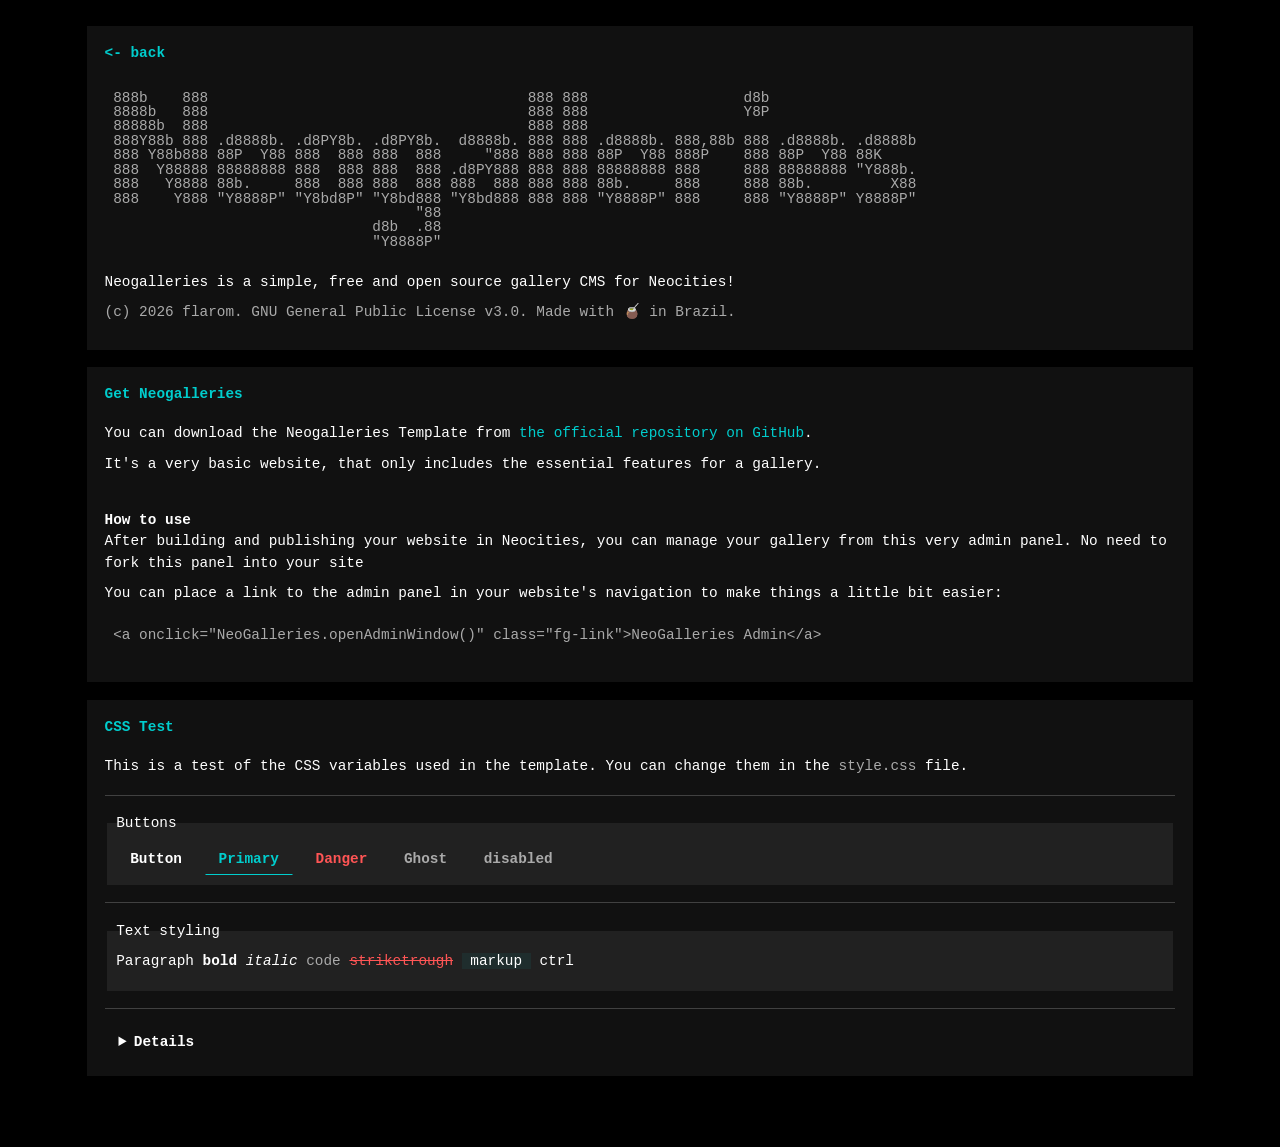
==== about.html @ a648b2d0 "add about" ====
<!DOCTYPE html>
<html lang="en">

<head>
    <meta charset="UTF-8">
    <meta name="viewport" content="width=device-width, initial-scale=1.0">
    <title>About</title>
    <link rel="stylesheet" href="style.css">
</head>
<body>
    <main id="screen">
        <section id="logo" class="panel">
            <h2 class="panel-title"><a href="index.html"><- back</a></h2>
            <pre><code>888b    888                                     888 888                  d8b
8888b   888                                     888 888                  Y8P
88888b  888                                     888 888
888Y88b 888 .d8888b. .d8PY8b. .d8PY8b.  d8888b. 888 888 .d8888b. 888,88b 888 .d8888b. .d8888b
888 Y88b888 88P  Y88 888  888 888  888     "888 888 888 88P  Y88 888P    888 88P  Y88 88K
888  Y88888 88888888 888  888 888  888 .d8PY888 888 888 88888888 888     888 88888888 "Y888b.
888   Y8888 88b.     888  888 888  888 888  888 888 888 88b.     888     888 88b.         X88
888    Y888 "Y8888P" "Y8bd8P" "Y8bd888 "Y8bd888 888 888 "Y8888P" 888     888 "Y8888P" Y8888P"
                                   "88
                              d8b  .88
                              "Y8888P"</code></pre>
            <p>Neogalleries is a simple, free and open source gallery CMS for Neocities!</p>
            <p class="muted">(c) 2026 flarom. GNU General Public License v3.0. Made with 🧉 in Brazil.</p>
        </section>

        <section id="about" class="panel">
            <h2 class="panel-title">Get Neogalleries</h2>
            <p>You can download the Neogalleries Template from <a href="https://github.com/flarom/neogalleries-template">the official repository on GitHub</a>.</p>
            <p>It's a very basic website, that only includes the essential features for a gallery.</p>

            <h2>How to use</h2>
            <p>After building and publishing your website in Neocities, you can manage your gallery from this very admin panel. No need to fork this panel into your site</p>
            <p>You can place a link to the admin panel in your website's navigation to make things a little bit easier:</p>
            <pre><code>&lt;a onclick="NeoGalleries.openAdminWindow()" class="fg-link"&gt;NeoGalleries Admin&lt;/a&gt;</code></pre>
        </section>

        <section id="css-test" class="panel">
            <h2 class="panel-title">CSS Test</h2>
            <p>This is a test of the CSS variables used in the template. You can change them in the <code>style.css</code> file.</p>
            <hr>
            <fieldset>
                <legend>Buttons</legend>
                <button class="btn">Button</button>
                <button class="btn primary">Primary</button>
                <button class="btn danger">Danger</button>
                <button class="btn ghost">Ghost</button>
                <button class="btn" disabled>disabled</button>
            </fieldset>
            <hr>
            <fieldset>
                <legend>Text styling</legend>
                <p>Paragraph <b>bold</b> <i>italic</i> <code>code</code> <s>striketrough</s> <mark>markup</mark> <kbd>ctrl</kbd></p>
            </fieldset>
            <hr>
            <details>
                <summary>Details</summary>
                <p>teste</p>
            </details>
        </section>
    </main>
</body>
</html>
---- style.css ----
/* ============================================
    MARK: Tokens
    ============================================ */
:root {
    --bg:               #000000ff;
    --fg:               #ffffffff;
    --muted:            #aaaaaaff;
    --line:             #ffffff33;
    --line-2:           #ffffffaa;
    --accent:           #00cdcdff;
    --accent-surface:   #00cdcd11;
    --danger:           #ff5555ff;
    --danger-surface:   #ff555511;
    --ok:               #55ff55ff;
    --surface:          #ffffff11;

    --fs: 0.9rem;
    --hair: 0.1ch;
}

*, *::before, *::after { box-sizing: border-box; }

html {
    scrollbar-width: thin;
    scrollbar-color: var(--line-2) var(--bg);
}

body {
    margin: 0;
    background-color: var(--bg);
    color: var(--fg);
    font-family: "IBM Plex Mono", ui-monospace, SFMono-Regular, "Ubuntu Mono", Menlo, Consolas, "Liberation Mono", monospace;
    font-size: var(--fs) !important;
    line-height: 1.5;
}

::selection { background-color: #aaa; color: #000; }

/* no size changes anywhere: only weight. */
h1, h2, h3, b, strong { font-weight: 700; }
h1, h2, h3 { margin: 0; font-size: var(--fs); margin-top: 4ch; }
p { margin: 0; margin-bottom: 1ch; }
s {color: var(--danger)}
mark {background-color: var(--accent-surface); padding: 0 1ch; color: var(--text);}
code { color: var(--muted);}
pre { line-height: 1; padding: 1ch; overflow-x: auto; }
blockquote { border-left: 1ch solid var(--line); padding-left: 1ch; margin-left: 1ch; }
hr { border: none; border-bottom: var(--hair) solid var(--line); margin: 2ch 0; }
fieldset {
    padding: 1ch;
    background-color: var(--surface);
    border: var(--hair) solid transparent;

    legend {
        padding: 0;
        user-select: none;
    }
}
details {
    summary {
        user-select: none;
        font: inherit;
        font-weight: 700;
        color: var(--fg);
        background: transparent;
        border: var(--hair) solid transparent;
        border-radius: 0;
        padding: 0.5ch 1.5ch;
        white-space: nowrap;
    }
    summary:hover:not(:disabled) { background-color: var(--surface); }
    summary:focus:not(:disabled) { outline: none; background-color: var(--surface);}
    summary:active:not(:disabled) { background-color: var(--surface); }

    &:open {
        padding-left: 1ch;
        padding-bottom: 2ch;
        background-color: var(--surface);

        summary {
            margin-bottom: 2ch;
        }
    }
}

.muted { color: var(--muted); }
.accent { color: var(--accent); }
.danger { color: var(--danger); }
.hidden { display: none !important; }

a { color: var(--accent); text-decoration: none; cursor: default; }
a:hover { text-decoration: underline; }

/* ============================================
    MARK: Screen
    ============================================ */
main {
    max-width: 132ch;
    margin: 0 auto;
    padding: 3ch 2ch 8ch;
    display: flex;
    flex-direction: column;
    gap: 2ch;
}

.panel {
    background-color: var(--surface);
    padding: 2ch;
}

.panel-title {
    color: var(--accent);
    margin: 0 0 2ch;
}

.row {
    display: flex;
    align-items: center;
    gap: 1ch;
}

.row.between { justify-content: space-between; }
.row.wrap { flex-wrap: wrap; }
.row.top { align-items: flex-start; }
.grow { flex: 1; min-width: 0; }

.notice {
    padding: 1ch 2ch;
    color: var(--muted);
}
.notice.err { background-color: var(--danger-surface); color: var(--danger); }

/* ============================================
    MARK: Controls
    ============================================ */
.btn {
    font: inherit;
    font-weight: 700;
    color: var(--fg);
    background: transparent;
    border: var(--hair) solid transparent;
    border-radius: 0;
    padding: 0.5ch 1.5ch;
    white-space: nowrap;
}

.btn:hover:not(:disabled) { border-bottom-color: var(--line-2); background-color: var(--surface); }
.btn:focus:not(:disabled) { outline: none; border-bottom-color: var(--line-2); background-color: var(--surface);}
.btn:active:not(:disabled) { background-color: var(--surface); }

.btn.primary { border-bottom-color: var(--accent); color: var(--accent); }
.btn.primary:focus:not(:disabled) { border-bottom-color: var(--accent); background-color: var(--accent-surface); }
.btn.primary:hover:not(:disabled) { border-bottom-color: var(--accent); background-color: var(--accent-surface); }

.btn.danger { color: var(--danger); }
.btn.danger:focus:not(:disabled) { border-bottom-color: var(--danger); background-color: var(--danger-surface); }
.btn.danger:hover:not(:disabled) { border-bottom-color: var(--danger); background-color: var(--danger-surface); color: var(--danger); }

.btn.ghost { border-color: transparent; color: var(--muted); }
.btn.ghost:focus:not(:disabled) { border-bottom-color: var(--line-2); background-color: var(--surface); }
.btn.ghost:hover:not(:disabled) { border-bottom-color: var(--line-2); background-color: var(--surface); }
.btn:disabled { color: var(--muted);     }

.field { display: flex; flex-direction: column; gap: 0.5ch; color: var(--muted); }
.field.row { flex-direction: row; align-items: center; gap: 1ch; }

input, select, textarea {
    font: inherit;
    color: var(--fg);
    border: var(--hair) solid transparent;
    border-radius: 0;
    padding: 0.5ch 1ch;
    width: 100%;
    caret-color: var(--accent);
    caret-shape: block;
    background-color: var(--surface);
}

input:focus, select:focus, textarea:focus { outline: none; border-bottom: 1px solid var(--accent); background-color: var(--accent-surface); }
input::placeholder { color: var(--muted); opacity: .6; }
input[type="file"] { padding: 0.5ch 0; color: var(--muted) }
input[type="checkbox"] { width: auto; accent-color: var(--accent); }

.form { display: flex; flex-direction: column; gap: 2ch; }

/* ============================================
    MARK: Account
    ============================================ */
#accountThumb {
    width: 34ch;
    aspect-ratio: 4 / 3;
    object-fit: cover;
    background-color: var(--bg);
}

#accountInfo dl {
    display: grid;
    grid-template-columns: 12ch 1fr;
    gap: 0 2ch;
    margin: 0;
}
#accountInfo dt { color: var(--muted); }
#accountInfo dd { margin: 0; }

/* ============================================
    MARK: Toolbar
    ============================================ */
.toolbar {
    display: flex;
    flex-wrap: wrap;
    align-items: center;
    gap: 1ch 2ch;
    margin-bottom: 2ch;
    padding-bottom: 2ch;
}

.search {
    display: flex;
    align-items: center;
    gap: 1ch;
    flex: 1;
    min-width: 20ch;
    border: var(--hair) solid transparent;
    padding: 0 1ch;
    color: var(--muted);
    background-color: var(--bg);
}
.search:focus-within { border-color: var(--accent); }
.search input { border: none; background: none; padding: 0.5ch 0; }
.search input:focus { border: none; }
.search .btn { border-color: transparent; padding: 0 0.5ch; }

select { width: auto; }

/* ============================================
    MARK: Item grid
    ============================================ */
.grid {
    display: grid;
    grid-template-columns: repeat(auto-fill, minmax(22ch, 1fr));
    gap: 2ch;
}

.card {
    display: flex;
    flex-direction: column;
    background-color: var(--surface);
}

.card figure {
    margin: 0;
    aspect-ratio: 1 / 1;
    overflow: hidden;
    background-color: var(--surface);

}
.card figure img { display: block; width: 100%; height: 100%; object-fit: cover; }

.card .body {
    flex: 1;
    display: flex;
    flex-direction: column;
    gap: 0.25ch;
    padding: 1ch;
    min-width: 0;
}
.card .name { font-weight: 700; overflow-wrap: anywhere; }
.card .meta { color: var(--muted); overflow-wrap: anywhere; }
.card .tags { color: var(--muted); overflow-wrap: anywhere; }
.card .actions { display: grid; grid-template-columns: repeat(2, minmax(0, 1fr)); gap: 1ch; padding: 0 1ch 1ch; }
.card .actions .btn { padding-inline: 0.5ch; overflow: hidden; }

.empty { grid-column: 1 / -1; color: var(--muted); text-align: center; padding: 4ch 0; }

/* ============================================
    MARK: Pager
    ============================================ */
.pager {
    display: flex;
    flex-wrap: wrap;
    align-items: center;
    justify-content: center;
    gap: 1ch;
    margin-top: 2ch;
}
.pager .pos { color: var(--muted); padding: 0 1ch; }

/* ============================================
    MARK: Dialog
    ============================================ */
dialog.tui {
    padding: 0;
    border: none;
    background: transparent;
    color: var(--fg);
    width: min(70ch, calc(100vw - 4ch));
    max-width: calc(100vw - 4ch);
    max-height: calc(100vh - 4ch);
}

dialog.tui::backdrop { background-color: #000000aa; }

.window {
    display: flex;
    flex-direction: column;
    max-height: calc(100vh - 4ch);
    background-color: var(--bg);
    box-shadow: 1ch 1ch pink;
}

.window-title {
    flex: none;
    display: flex;
    align-items: center;
    justify-content: space-between;
    gap: 2ch;
    padding: 1ch 2ch;
    color: var(--text);
    font-weight: 700;
    background-color: var(--surface);
}

.window-body {
    flex: 1 1 auto;
    min-height: 0;
    overflow-y: auto;
    display: flex;
    flex-direction: column;
    gap: 1ch;
    padding: 2ch;
    background-color: var(--surface);
}

.window-actions {
    flex: none;
    display: flex;
    align-items: center;
    justify-content: flex-end;
    gap: 1ch;
    padding: 1ch 2ch;
    border-top: var(--hair) solid var(--line);
    background-color: var(--surface);
}

.window-actions .busy { margin-right: auto; display: flex; align-items: center; gap: 1ch; color: var(--accent); }

.summary {
    display: flex;
    gap: 1ch;
    align-items: center;
    padding: 1ch;
    background-color: var(--surface);
}
.summary img { width: 8ch; height: 8ch; object-fit: cover; }

.opts { margin: 0; padding-left: 2ch; color: var(--muted); }
.opts li { margin-bottom: 0.5ch; }
.opts b { color: var(--fg); }

/* ============================================
    MARK: Blinking cursor
    The only progress feedback: a block cursor that
    blinks while an action is running.
    ============================================ */
.cursor { color: var(--accent); animation: tui-blink 1s step-end infinite; }
.cursor.calm { animation: none; }

@keyframes tui-blink {
    0%, 50% { opacity: 1; }
    50.01%, 100% { opacity: 0; }
}

/* ============================================
    MARK: Status line
    ============================================ */
#statusBar {
    position: fixed;
    inset: auto 0 0 0;
    z-index: 100;
    display: flex;
    align-items: center;
    gap: 1ch;
    padding: 0.5ch 2ch;
    background-color: var(--bg);
}

#statusBar .tag {
    flex: none;
    font-weight: 700;
    padding: 0 1ch;
    background-color: var(--muted);
    color: var(--bg);
}

#statusBar .msg {
    color: var(--muted);
    overflow: hidden;
    text-overflow: ellipsis;
    white-space: nowrap;
}

#statusBar[data-state="busy"] .tag { background-color: var(--accent); }
#statusBar[data-state="ok"] .tag { background-color: var(--ok); }
#statusBar[data-state="warn"] .tag { background-color: var(--accent); }
#statusBar[data-state="err"] .tag { background-color: var(--danger); }
#statusBar[data-state="err"] .msg { color: var(--danger); }
#statusBar[data-state="ok"] .msg,
#statusBar[data-state="warn"] .msg { color: var(--fg); }

/* ============================================
    MARK: Responsive
    ============================================ */
@media (max-width: 60ch) {
    main { padding: 2ch 1ch 8ch; }
    .grid { grid-template-columns: repeat(auto-fill, minmax(18ch, 1fr)); }
    #accountThumb { width: 100%; }
    .toolbar { align-items: stretch; }
}
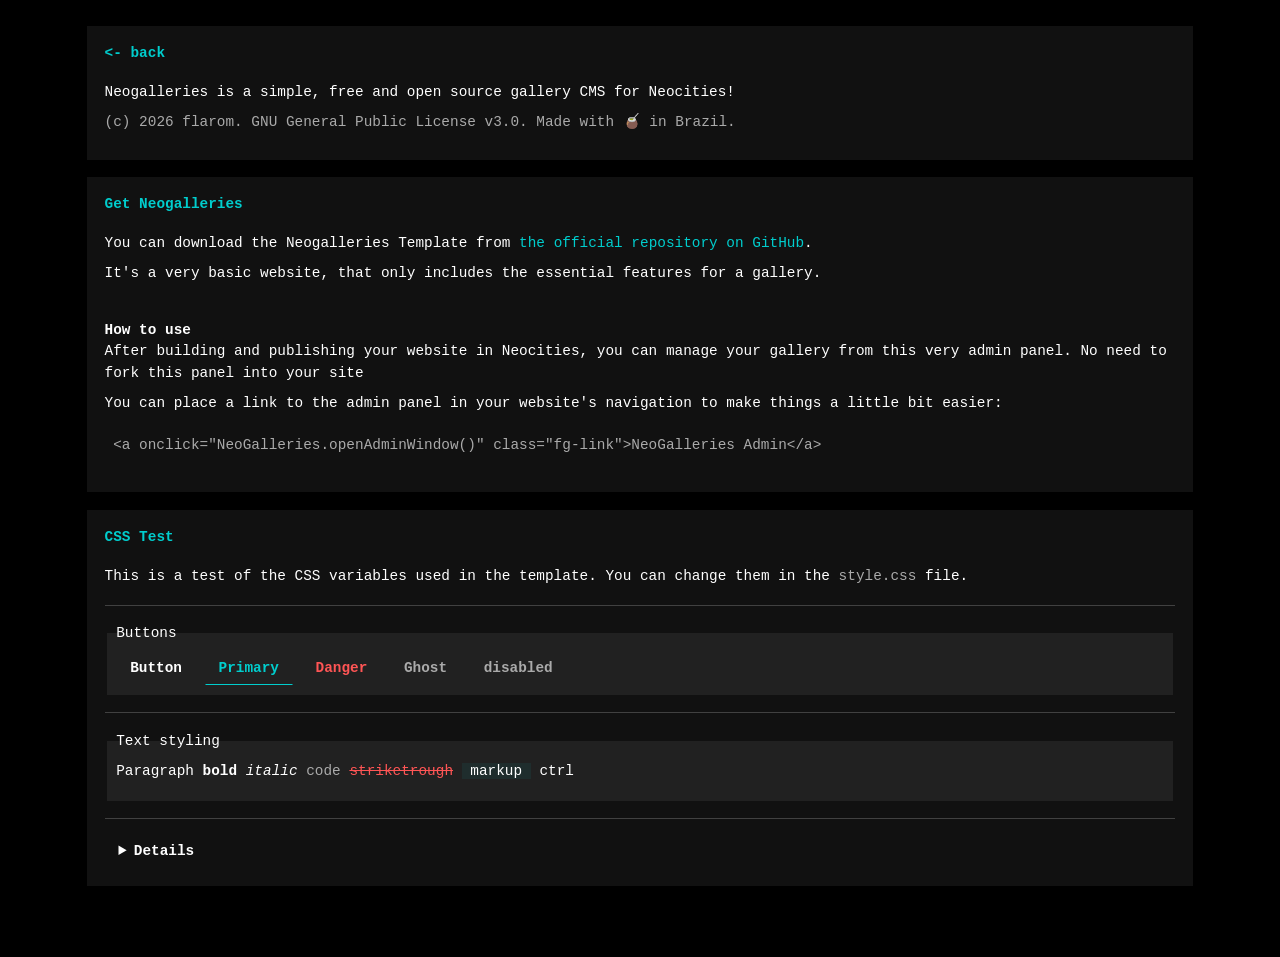
==== commit 137efb12: "Add files via upload" ====
--- a/about.html
+++ b/about.html
@@ -11,17 +11,6 @@
     <main id="screen">
         <section id="logo" class="panel">
             <h2 class="panel-title"><a href="index.html"><- back</a></h2>
-            <pre><code>888b    888                                     888 888                  d8b
-8888b   888                                     888 888                  Y8P
-88888b  888                                     888 888
-888Y88b 888 .d8888b. .d8PY8b. .d8PY8b.  d8888b. 888 888 .d8888b. 888,88b 888 .d8888b. .d8888b
-888 Y88b888 88P  Y88 888  888 888  888     "888 888 888 88P  Y88 888P    888 88P  Y88 88K
-888  Y88888 88888888 888  888 888  888 .d8PY888 888 888 88888888 888     888 88888888 "Y888b.
-888   Y8888 88b.     888  888 888  888 888  888 888 888 88b.     888     888 88b.         X88
-888    Y888 "Y8888P" "Y8bd8P" "Y8bd888 "Y8bd888 888 888 "Y8888P" 888     888 "Y8888P" Y8888P"
-                                   "88
-                              d8b  .88
-                              "Y8888P"</code></pre>
             <p>Neogalleries is a simple, free and open source gallery CMS for Neocities!</p>
             <p class="muted">(c) 2026 flarom. GNU General Public License v3.0. Made with 🧉 in Brazil.</p>
         </section>
--- a/style.css
+++ b/style.css
@@ -46,6 +46,7 @@
 pre { line-height: 1; padding: 1ch; overflow-x: auto; }
 blockquote { border-left: 1ch solid var(--line); padding-left: 1ch; margin-left: 1ch; }
 hr { border: none; border-bottom: var(--hair) solid var(--line); margin: 2ch 0; }
+ul {list-style-type: square}
 fieldset {
     padding: 1ch;
     background-color: var(--surface);
@@ -176,10 +177,28 @@
     background-color: var(--surface);
 }
 
-input:focus, select:focus, textarea:focus { outline: none; border-bottom: 1px solid var(--accent); background-color: var(--accent-surface); }
+label { user-select: none; }
+input:not([type="checkbox"]):focus, select:focus, textarea:focus { outline: none; border-bottom: 1px solid var(--accent); background-color: var(--accent-surface); }
 input::placeholder { color: var(--muted); opacity: .6; }
 input[type="file"] { padding: 0.5ch 0; color: var(--muted) }
-input[type="checkbox"] { width: auto; accent-color: var(--accent); }
+input[type="checkbox"] {
+    appearance: none;
+    -webkit-appearance: none;
+    width: 2ch;
+    height: 2ch;
+    margin:0;
+    padding:1ch;
+    border:none;
+    background-color: var(--surface);
+    border-left: 2ch solid var(--surface);
+}
+input[type="checkbox"]:checked {
+  background-color: var(--surface);
+  border-right: 2ch solid var(--accent);
+  border-left: 0ch solid var(--surface);
+}
+input[type="checkbox"]:focus { outline: none; background-color: var(--accent-surface); }
+
 
 .form { display: flex; flex-direction: column; gap: 2ch; }
 
